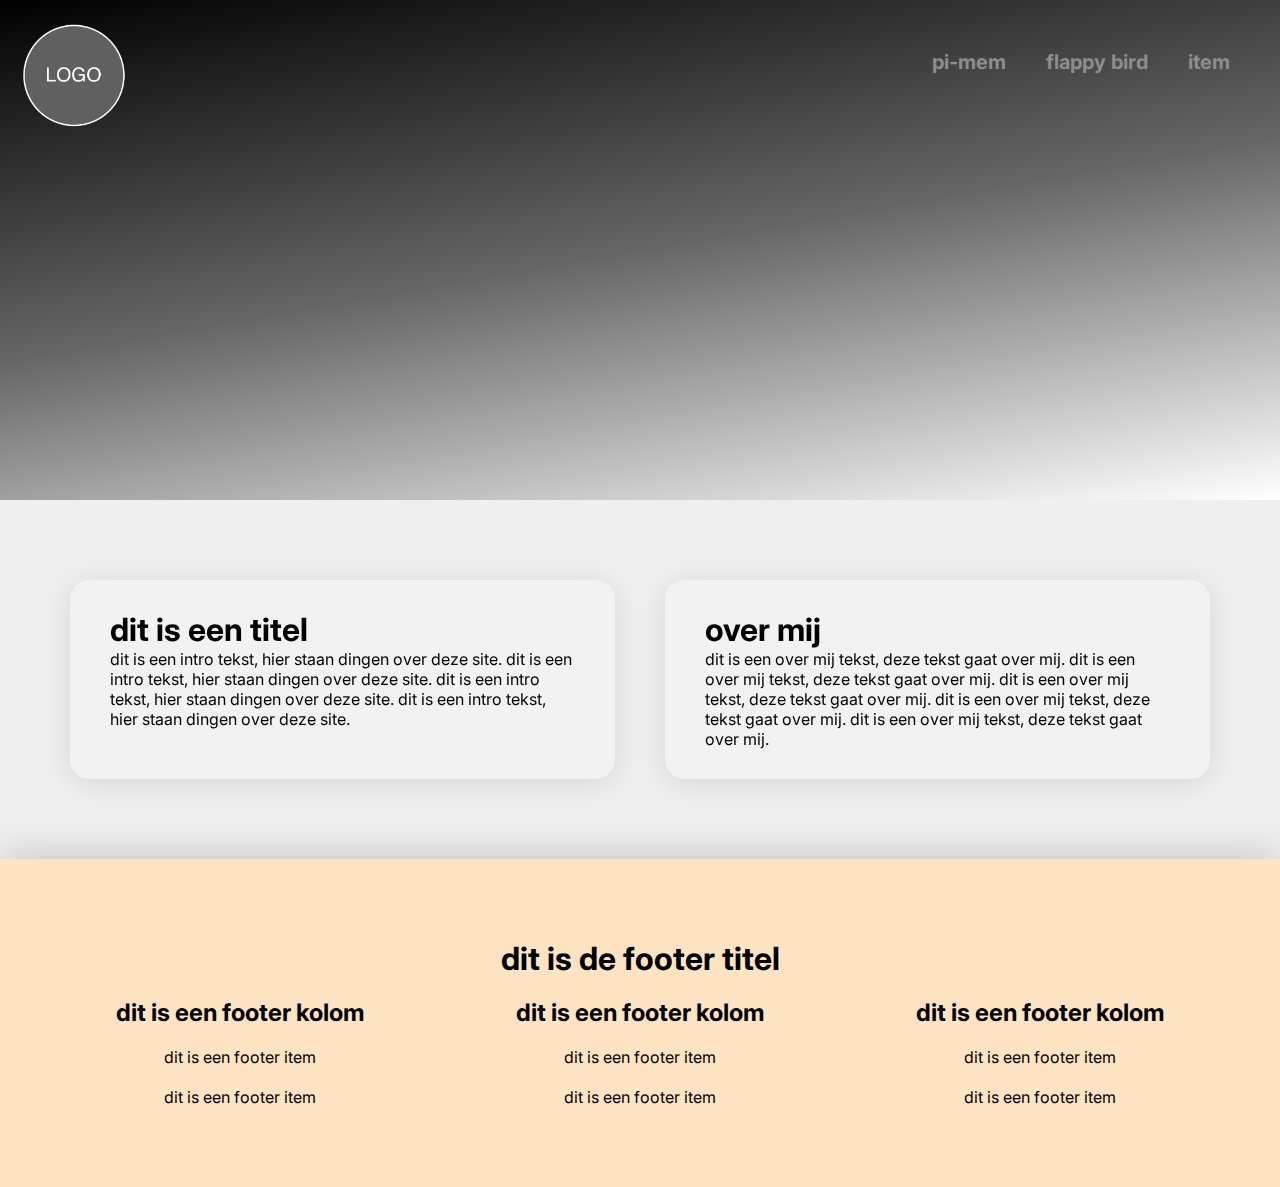
==== index.html @ 43db322d "head" ====
<!DOCTYPE html>
<html lang="en">
<head>
    <title>Dion's omgeving</title>

    <!-- meta spul -->
    <meta charset="UTF-8">
    <meta name="description" content="dit is mijn persoonlijke ontwikkelings ontgeving voor kleine projectjes, hier zet ik dus dingen zoals een pi memorizer en flappy bird in.">
    <meta name="keywords" content="project, dion, gierman, beau, flappy bird, spel, spellen, pi, memorizer">
    <meta name="author" content="Dion Beau Gierman">
    <meta name="viewport" content="width=device-width, initial-scale=1.0">

    <!-- favicon -->
    <link rel="icon" type="image/x-icon" href="bestanden/images/favicon.ico">

    <!-- google fonts -->
    <link rel="preconnect" href="https://fonts.googleapis.com">
    <link rel="preconnect" href="https://fonts.gstatic.com" crossorigin>
    <link href="https://fonts.googleapis.com/css2?family=Inter:ital,opsz,wght@0,14..32,100..900;1,14..32,100..900&display=swap" rel="stylesheet">
    
    <!-- custom style -->
    <link rel="stylesheet" href="stylesheet.css">
</head>
<body>
    <header>
        <video autoplay muted loop  id="video">
            <source src="video.mp4" type="video/mp4" alt="Video banner">
        </video>
        <div id="overlay"></div>

        <img src="logo.png" alt="logo">
        <div class="links-container">
            <ul>
                <li><a href="pi-mem/index.html">pi-mem</a></li>
                <li><a href="flappy-bird/index.html">flappy bird</a></li>
                <li>item</li>
            </ul>
        </div>
    </header>
    <main>
        <div class="block">
            <div id="intro-tekst">
                <h1>dit is een titel</h1>
                <p>dit is een intro tekst, hier staan dingen over deze site. dit is een intro tekst, hier staan dingen over deze site. dit is een intro tekst, hier staan dingen over deze site. dit is een intro tekst, hier staan dingen over deze site.</p>
            </div>
            <div id="over-mij">
                <h1>over mij</h1>
                <p>dit is een over mij tekst, deze tekst gaat over mij. dit is een over mij tekst, deze tekst gaat over mij. dit is een over mij tekst, deze tekst gaat over mij. dit is een over mij tekst, deze tekst gaat over mij. dit is een over mij tekst, deze tekst gaat over mij. </p>
            </div>
        </div>
    </main>
    <footer>
        <h1>dit is de footer titel</h1>
        <ul>
            <li>
                <ul>
                    <li><h2>dit is een footer kolom</h2></li>
                    <li>dit is een footer item</li>
                    <li>dit is een footer item</li>
                </ul>
            </li>
            <li>
                <ul>
                    <li><h2>dit is een footer kolom</h2></li>
                    <li>dit is een footer item</li>
                    <li>dit is een footer item</li>
                </ul>
            </li>
            <li>
                <ul>
                    <li><h2>dit is een footer kolom</h2></li>
                    <li>dit is een footer item</li>
                    <li>dit is een footer item</li>
                </ul>
            </li>
        </ul>
    </footer>

    <script>
        document.getElementById('video').playbackRate = 0.5;
    </script>
</body>
</html>
---- stylesheet.css ----
* {
    margin: 0;
    padding: 0;
    font-family: "Inter", sans-serif;
}

header {
    overflow: hidden;
    height: 500px;
    justify-content: center;
    align-items: center;
    z-index: 1;
    position: relative;
    outline: none;
}

ul {
    list-style-type: none;
}

#video {
    position: relative;
    width: 100vw;
    object-fit: cover;
    z-index: 1;
}

#overlay {
    height: 100%;
    width: 100%;
    top: 0;
    z-index: 2;
    position: absolute;
    background-image:linear-gradient(170deg, rgb(0,0,0), rgba(0,0,0,0.6), rgba(0,0,0,0));
}

header img {
    height: 150px;
    width: auto;
    z-index: 3;
    position: absolute;
    left: 0;
    top: 0;
}

.links-container {
    position: absolute;
    display: flex;
    align-items: center;
    justify-content: end;
    z-index: 3;
    right: 0;
    top: 50px;
    right: 50px;
}

.links-container ul {
    display: flex;
    align-items: center;
    gap: 40px;
    max-width: 300px;
    list-style-type: none;
}

.links-container ul li, .links-container ul li a {
    font-weight: bold;
    color: #8d8d8d;
    font-size: 20px;
}

.links-container ul li a {
    text-decoration: none;
    transition: all 0.3s ease-in-out;
}

.links-container ul li a:hover {
    color: #6f6f6f;
}

main {
    background: #efefef;
}

.block {
    display: grid;
    grid-template-columns: repeat(2, 1fr);
    gap: 50px;
    width: 95%;
    margin: 0 auto;
}

.block > div {
    background-color: rgba(255, 255, 255, 0.2);
    border-radius: 20px;
    padding: 30px 40px;
    box-shadow: 0 4px 30px rgba(0, 0, 0, 0.1);
    backdrop-filter: blur(7.5px);
}

footer {
    background-color: bisque;
    text-align: center;
    box-shadow: 0 0 40px rgba(0,0,0,0.2);
}

footer > h1 {
    margin-bottom: 20px;
}

footer > ul {
    display: flex;
    justify-content: space-around;
}

footer > ul > li {

}

footer > ul > li > ul {
    display: flex;
    flex-direction: column;
    gap: 20px;
}

footer > ul > li > ul > li {

}

main, footer{
    padding: 80px 40px;
}
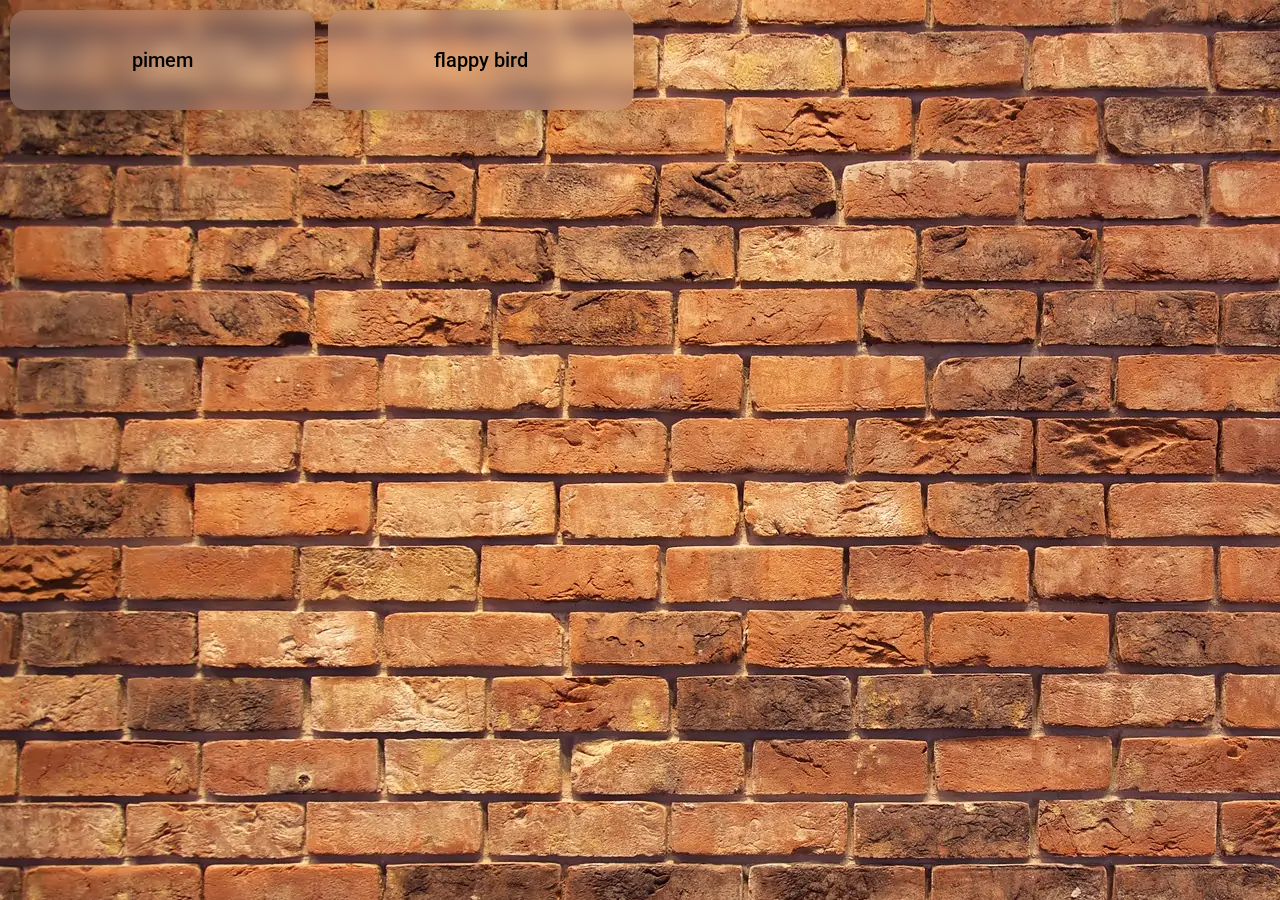
==== commit 7c7ff431: "statisch gemaakt" ====
--- a/index.html
+++ b/index.html
@@ -1,83 +1,20 @@
 <!DOCTYPE html>
 <html lang="en">
 <head>
-    <title>Dion's omgeving</title>
-
-    <!-- meta spul -->
+    <title>Overzicht Localhost</title>
     <meta charset="UTF-8">
-    <meta name="description" content="dit is mijn persoonlijke ontwikkelings ontgeving voor kleine projectjes, hier zet ik dus dingen zoals een pi memorizer en flappy bird in.">
-    <meta name="keywords" content="project, dion, gierman, beau, flappy bird, spel, spellen, pi, memorizer">
-    <meta name="author" content="Dion Beau Gierman">
     <meta name="viewport" content="width=device-width, initial-scale=1.0">
 
-    <!-- favicon -->
-    <link rel="icon" type="image/x-icon" href="bestanden/images/favicon.ico">
-
-    <!-- google fonts -->
     <link rel="preconnect" href="https://fonts.googleapis.com">
     <link rel="preconnect" href="https://fonts.gstatic.com" crossorigin>
-    <link href="https://fonts.googleapis.com/css2?family=Inter:ital,opsz,wght@0,14..32,100..900;1,14..32,100..900&display=swap" rel="stylesheet">
-    
-    <!-- custom style -->
+    <link href="https://fonts.googleapis.com/css2?family=Pacifico&family=Roboto:wght@100;300;400;500;700&display=swap" rel="stylesheet">
+
     <link rel="stylesheet" href="stylesheet.css">
 </head>
 <body>
-    <header>
-        <video autoplay muted loop  id="video">
-            <source src="video.mp4" type="video/mp4" alt="Video banner">
-        </video>
-        <div id="overlay"></div>
-
-        <img src="logo.png" alt="logo">
-        <div class="links-container">
-            <ul>
-                <li><a href="pi-mem/index.html">pi-mem</a></li>
-                <li><a href="flappy-bird/index.html">flappy bird</a></li>
-                <li>item</li>
-            </ul>
-        </div>
-    </header>
-    <main>
-        <div class="block">
-            <div id="intro-tekst">
-                <h1>dit is een titel</h1>
-                <p>dit is een intro tekst, hier staan dingen over deze site. dit is een intro tekst, hier staan dingen over deze site. dit is een intro tekst, hier staan dingen over deze site. dit is een intro tekst, hier staan dingen over deze site.</p>
-            </div>
-            <div id="over-mij">
-                <h1>over mij</h1>
-                <p>dit is een over mij tekst, deze tekst gaat over mij. dit is een over mij tekst, deze tekst gaat over mij. dit is een over mij tekst, deze tekst gaat over mij. dit is een over mij tekst, deze tekst gaat over mij. dit is een over mij tekst, deze tekst gaat over mij. </p>
-            </div>
-        </div>
-    </main>
-    <footer>
-        <h1>dit is de footer titel</h1>
-        <ul>
-            <li>
-                <ul>
-                    <li><h2>dit is een footer kolom</h2></li>
-                    <li>dit is een footer item</li>
-                    <li>dit is een footer item</li>
-                </ul>
-            </li>
-            <li>
-                <ul>
-                    <li><h2>dit is een footer kolom</h2></li>
-                    <li>dit is een footer item</li>
-                    <li>dit is een footer item</li>
-                </ul>
-            </li>
-            <li>
-                <ul>
-                    <li><h2>dit is een footer kolom</h2></li>
-                    <li>dit is een footer item</li>
-                    <li>dit is een footer item</li>
-                </ul>
-            </li>
-        </ul>
-    </footer>
-
-    <script>
-        document.getElementById('video').playbackRate = 0.5;
-    </script>
+    <div id="overzicht">
+        <a href="pi-mem/index.html" class="item">pimem</a>
+        <a href="flappy-bird/index.html" class="item">flappy bird</a>
+    </div>
 </body>
-</html>+</html>
--- a/stylesheet.css
+++ b/stylesheet.css
@@ -1,131 +1,63 @@
 * {
     margin: 0;
     padding: 0;
-    font-family: "Inter", sans-serif;
+    box-sizing: border-box;
 }
 
-header {
-    overflow: hidden;
-    height: 500px;
-    justify-content: center;
-    align-items: center;
-    z-index: 1;
-    position: relative;
-    outline: none;
+body {
+    background: linear-gradient(to bottom, rgba(0, 0, 0, 0.5), rgba(0, 0, 0, 0.5)), 
+                #000 url('bg.jpg') repeat-y center/cover;
+    background-image: image-set(
+        url(bg.webp) type("image/webp"),
+        url(bg.jpg) type("image/jpeg")
+    );
 }
 
-ul {
-    list-style-type: none;
+
+
+#overzicht {
+    display: grid;
+    grid-template-columns: repeat(4, 1fr);
+    gap: 13px;
+    width: calc(100% - 20px);
+    margin: 10px auto 0 auto;
+    text-align: center;
 }
 
-#video {
-    position: relative;
-    width: 100vw;
-    object-fit: cover;
-    z-index: 1;
+.item {
+    display: flex;
+    align-items: center;
+    justify-content: center;
+    background: rgba(223, 207, 207, 0.25);
+    height: 100px;
+    width: 100%;
+    color: black;
+    text-decoration: none;
+    border-radius: 16px; 
+    font: 500 20px "Roboto", sans-serif;
+    transition: 0.3s;
+    box-shadow: 0 4px 30px rgba(0, 0, 0, 0.3); 
+    backdrop-filter: blur(9.4px); 
+    -webkit-backdrop-filter: blur(9.4px); 
 }
 
-#overlay {
-    height: 100%;
-    width: 100%;
-    top: 0;
-    z-index: 2;
-    position: absolute;
-    background-image:linear-gradient(170deg, rgb(0,0,0), rgba(0,0,0,0.6), rgba(0,0,0,0));
+.item:hover {
+    background: rgba(200, 200, 200, 0.35);
+    box-shadow: 0 6px 35px rgba(0, 0, 0, 0.5); 
+    transform: scale(1.02); 
+    backdrop-filter: blur(12px); 
+    -webkit-backdrop-filter: blur(12px);
 }
 
-header img {
-    height: 150px;
-    width: auto;
-    z-index: 3;
-    position: absolute;
-    left: 0;
-    top: 0;
+
+@media (max-width: 768px) {
+    #overzicht {
+        grid-template-columns: repeat(2, 1fr);
+    }
 }
 
-.links-container {
-    position: absolute;
-    display: flex;
-    align-items: center;
-    justify-content: end;
-    z-index: 3;
-    right: 0;
-    top: 50px;
-    right: 50px;
+@media (max-width: 480px) {
+    #overzicht {
+        grid-template-columns: 1fr;
+    }
 }
-
-.links-container ul {
-    display: flex;
-    align-items: center;
-    gap: 40px;
-    max-width: 300px;
-    list-style-type: none;
-}
-
-.links-container ul li, .links-container ul li a {
-    font-weight: bold;
-    color: #8d8d8d;
-    font-size: 20px;
-}
-
-.links-container ul li a {
-    text-decoration: none;
-    transition: all 0.3s ease-in-out;
-}
-
-.links-container ul li a:hover {
-    color: #6f6f6f;
-}
-
-main {
-    background: #efefef;
-}
-
-.block {
-    display: grid;
-    grid-template-columns: repeat(2, 1fr);
-    gap: 50px;
-    width: 95%;
-    margin: 0 auto;
-}
-
-.block > div {
-    background-color: rgba(255, 255, 255, 0.2);
-    border-radius: 20px;
-    padding: 30px 40px;
-    box-shadow: 0 4px 30px rgba(0, 0, 0, 0.1);
-    backdrop-filter: blur(7.5px);
-}
-
-footer {
-    background-color: bisque;
-    text-align: center;
-    box-shadow: 0 0 40px rgba(0,0,0,0.2);
-}
-
-footer > h1 {
-    margin-bottom: 20px;
-}
-
-footer > ul {
-    display: flex;
-    justify-content: space-around;
-}
-
-footer > ul > li {
-
-}
-
-footer > ul > li > ul {
-    display: flex;
-    flex-direction: column;
-    gap: 20px;
-}
-
-footer > ul > li > ul > li {
-
-}
-
-main, footer{
-    padding: 80px 40px;
-}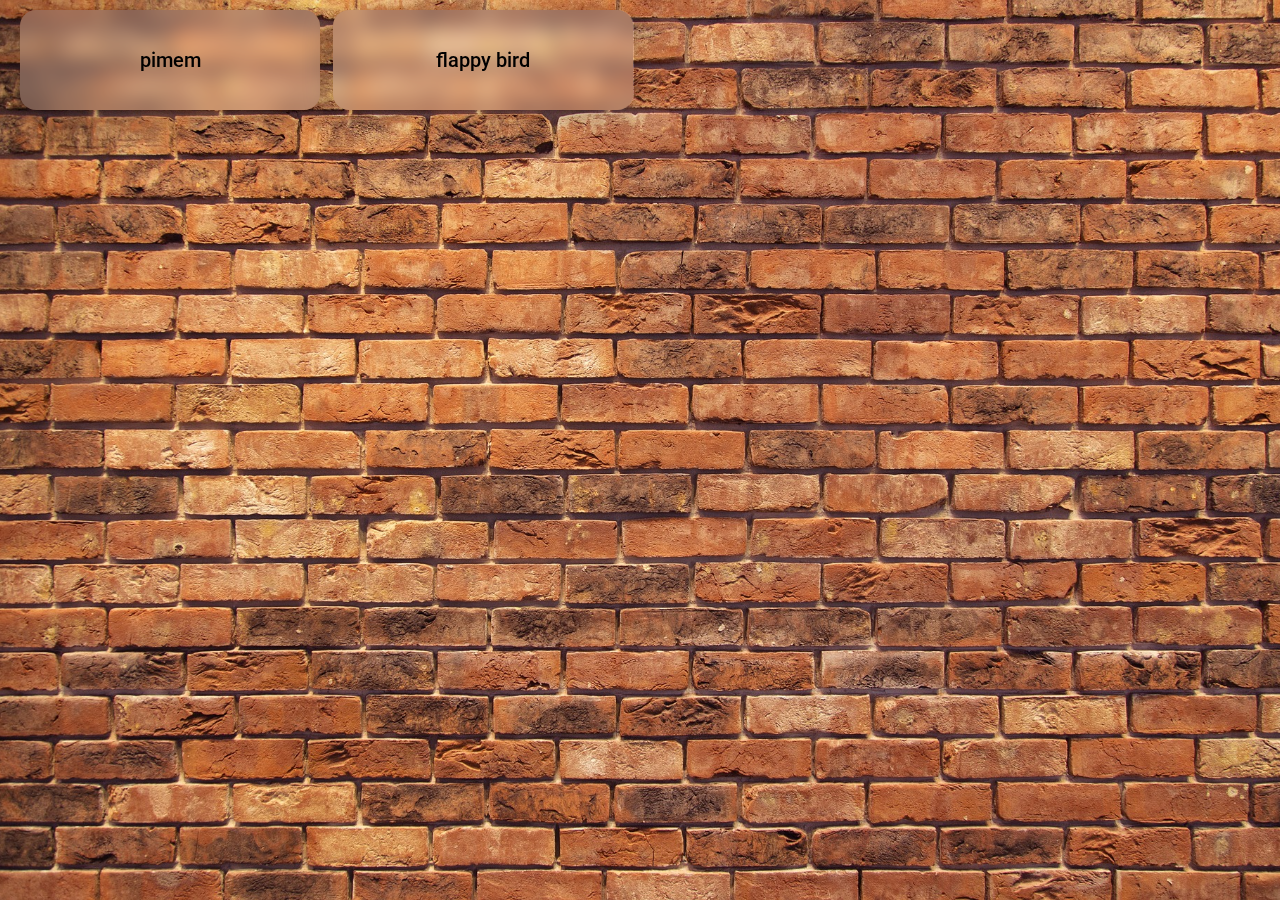
==== commit d017ce76: "new favicons" ====
--- a/index.html
+++ b/index.html
@@ -9,6 +9,8 @@
     <link rel="preconnect" href="https://fonts.gstatic.com" crossorigin>
     <link href="https://fonts.googleapis.com/css2?family=Pacifico&family=Roboto:wght@100;300;400;500;700&display=swap" rel="stylesheet">
 
+    <link rel="icon" type="image/x-icon" href="icon.ico">
+
     <link rel="stylesheet" href="stylesheet.css">
 </head>
 <body>
--- a/stylesheet.css
+++ b/stylesheet.css
@@ -1,63 +1 @@
-* {
-    margin: 0;
-    padding: 0;
-    box-sizing: border-box;
-}
-
-body {
-    background: linear-gradient(to bottom, rgba(0, 0, 0, 0.5), rgba(0, 0, 0, 0.5)), 
-                #000 url('bg.jpg') repeat-y center/cover;
-    background-image: image-set(
-        url(bg.webp) type("image/webp"),
-        url(bg.jpg) type("image/jpeg")
-    );
-}
-
-
-
-#overzicht {
-    display: grid;
-    grid-template-columns: repeat(4, 1fr);
-    gap: 13px;
-    width: calc(100% - 20px);
-    margin: 10px auto 0 auto;
-    text-align: center;
-}
-
-.item {
-    display: flex;
-    align-items: center;
-    justify-content: center;
-    background: rgba(223, 207, 207, 0.25);
-    height: 100px;
-    width: 100%;
-    color: black;
-    text-decoration: none;
-    border-radius: 16px; 
-    font: 500 20px "Roboto", sans-serif;
-    transition: 0.3s;
-    box-shadow: 0 4px 30px rgba(0, 0, 0, 0.3); 
-    backdrop-filter: blur(9.4px); 
-    -webkit-backdrop-filter: blur(9.4px); 
-}
-
-.item:hover {
-    background: rgba(200, 200, 200, 0.35);
-    box-shadow: 0 6px 35px rgba(0, 0, 0, 0.5); 
-    transform: scale(1.02); 
-    backdrop-filter: blur(12px); 
-    -webkit-backdrop-filter: blur(12px);
-}
-
-
-@media (max-width: 768px) {
-    #overzicht {
-        grid-template-columns: repeat(2, 1fr);
-    }
-}
-
-@media (max-width: 480px) {
-    #overzicht {
-        grid-template-columns: 1fr;
-    }
-}
+*{margin:0;padding:0;-webkit-box-sizing:border-box;box-sizing:border-box}body{background:url(bg.jpg) no-repeat center center/cover;min-height:100vh}#overzicht{display:-ms-grid;display:grid;-ms-grid-columns:1fr 13px 1fr 13px 1fr 13px 1fr;grid-template-columns:repeat(4,1fr);gap:13px;width:calc(100% - 20px);padding:10px;margin:0 auto;text-align:center}@media (max-width:768px){#overzicht{-ms-grid-columns:(1fr)[2];grid-template-columns:repeat(2,1fr)}}@media (max-width:480px){#overzicht{-ms-grid-columns:1fr;grid-template-columns:1fr}}.item{display:-webkit-box;display:-ms-flexbox;display:flex;-webkit-box-align:center;-ms-flex-align:center;align-items:center;-webkit-box-pack:center;-ms-flex-pack:center;justify-content:center;background:rgba(223,207,207,0.25);height:100px;width:100%;color:black;text-decoration:none;border-radius:16px;font:500 20px "Roboto",sans-serif;-webkit-transition:0.3s;transition:0.3s;-webkit-box-shadow:0 4px 30px rgba(0,0,0,0.3);box-shadow:0 4px 30px rgba(0,0,0,0.3);backdrop-filter:blur(9.4px);-webkit-backdrop-filter:blur(9.4px);-webkit-transition:all 0.6s ease-in-out;transition:all 0.6s ease-in-out}.item:hover{background:rgba(200,200,200,0.35);-webkit-box-shadow:0 6px 35px rgba(0,0,0,0.5);box-shadow:0 6px 35px rgba(0,0,0,0.5);-webkit-transform:scale(1.03) rotate(1deg);transform:scale(1.03) rotate(1deg);backdrop-filter:blur(12px);-webkit-backdrop-filter:blur(12px)}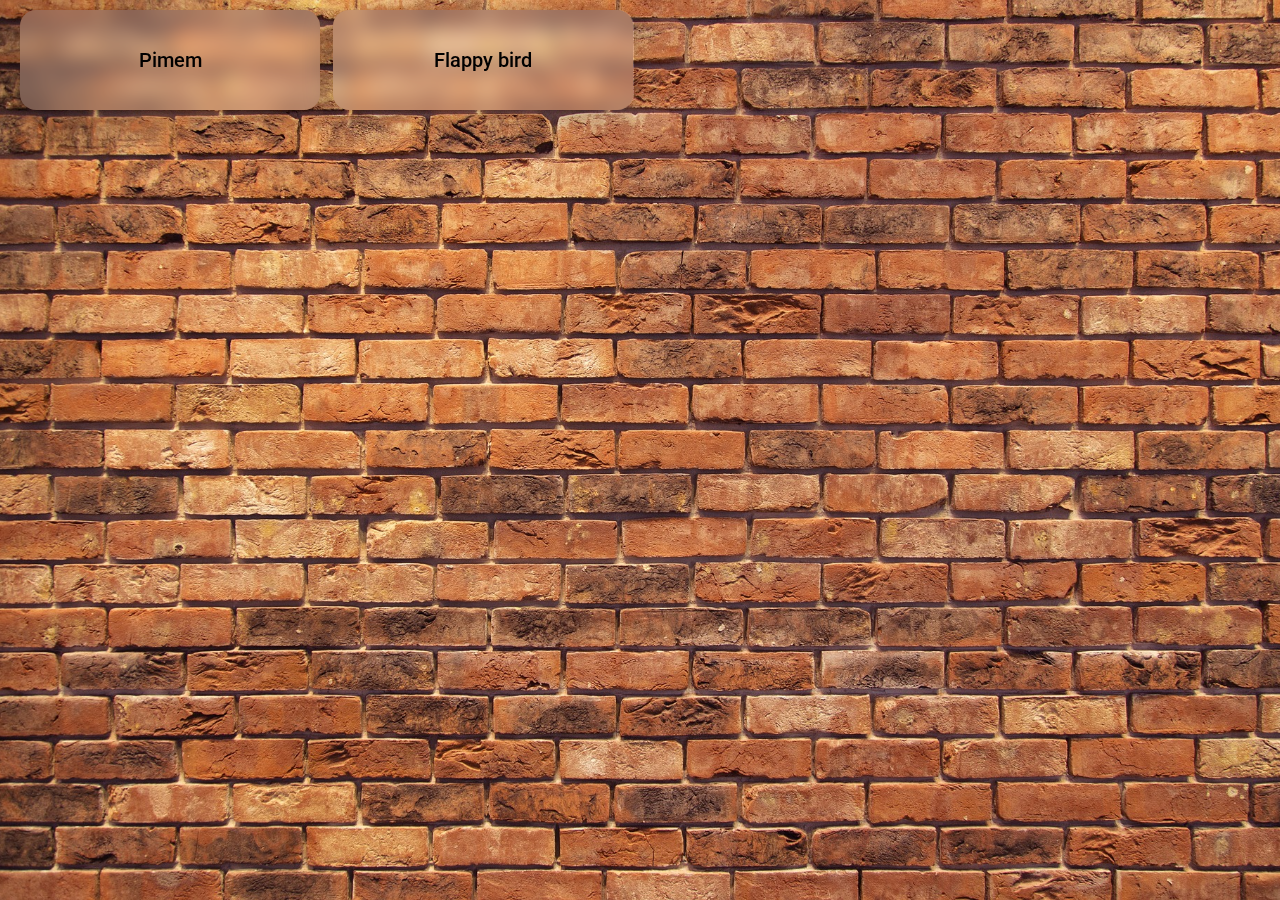
==== commit 359f26ae: "better" ====
--- a/index.html
+++ b/index.html
@@ -1,22 +1,30 @@
 <!DOCTYPE html>
 <html lang="en">
 <head>
-    <title>Overzicht Localhost</title>
+    <title>Dion's projectjes</title>
+
+    <!-- meta info -->
     <meta charset="UTF-8">
+    <meta name="description" content="hier zet ik projecten die ik wil maken in js/html/css neer. all rights reserved.">
+    <meta name="keywords" content="project, dion, gierman, beau, pi, memorizer, spel">
+    <meta name="author" content="Dion Beau Gierman">
     <meta name="viewport" content="width=device-width, initial-scale=1.0">
 
+    <!-- fonts -->
     <link rel="preconnect" href="https://fonts.googleapis.com">
     <link rel="preconnect" href="https://fonts.gstatic.com" crossorigin>
     <link href="https://fonts.googleapis.com/css2?family=Pacifico&family=Roboto:wght@100;300;400;500;700&display=swap" rel="stylesheet">
 
+    <!-- favicon -->
     <link rel="icon" type="image/x-icon" href="icon.ico">
 
+    <!-- stylesheet -->
     <link rel="stylesheet" href="stylesheet.css">
 </head>
 <body>
     <div id="overzicht">
-        <a href="pi-mem/index.html" class="item">pimem</a>
-        <a href="flappy-bird/index.html" class="item">flappy bird</a>
+        <a href="pi-mem/index.html" class="item">Pimem</a>
+        <a href="flappy-bird/index.html" class="item">Flappy bird</a>
     </div>
 </body>
 </html>
--- a/stylesheet.css
+++ b/stylesheet.css
@@ -1 +1 @@
-*{margin:0;padding:0;-webkit-box-sizing:border-box;box-sizing:border-box}body{background:url(bg.jpg) no-repeat center center/cover;min-height:100vh}#overzicht{display:-ms-grid;display:grid;-ms-grid-columns:1fr 13px 1fr 13px 1fr 13px 1fr;grid-template-columns:repeat(4,1fr);gap:13px;width:calc(100% - 20px);padding:10px;margin:0 auto;text-align:center}@media (max-width:768px){#overzicht{-ms-grid-columns:(1fr)[2];grid-template-columns:repeat(2,1fr)}}@media (max-width:480px){#overzicht{-ms-grid-columns:1fr;grid-template-columns:1fr}}.item{display:-webkit-box;display:-ms-flexbox;display:flex;-webkit-box-align:center;-ms-flex-align:center;align-items:center;-webkit-box-pack:center;-ms-flex-pack:center;justify-content:center;background:rgba(223,207,207,0.25);height:100px;width:100%;color:black;text-decoration:none;border-radius:16px;font:500 20px "Roboto",sans-serif;-webkit-transition:0.3s;transition:0.3s;-webkit-box-shadow:0 4px 30px rgba(0,0,0,0.3);box-shadow:0 4px 30px rgba(0,0,0,0.3);backdrop-filter:blur(9.4px);-webkit-backdrop-filter:blur(9.4px);-webkit-transition:all 0.6s ease-in-out;transition:all 0.6s ease-in-out}.item:hover{background:rgba(200,200,200,0.35);-webkit-box-shadow:0 6px 35px rgba(0,0,0,0.5);box-shadow:0 6px 35px rgba(0,0,0,0.5);-webkit-transform:scale(1.03) rotate(1deg);transform:scale(1.03) rotate(1deg);backdrop-filter:blur(12px);-webkit-backdrop-filter:blur(12px)}+*{margin:0;padding:0;-webkit-box-sizing:border-box;box-sizing:border-box}body{background:url(bg.jpg) no-repeat center center/cover;min-height:100vh}body>#overzicht{display:-ms-grid;display:grid;-ms-grid-columns:1fr 13px 1fr 13px 1fr 13px 1fr;grid-template-columns:repeat(4,1fr);gap:13px;width:calc(100% - 20px);padding:10px;margin:0 auto;text-align:center}@media (max-width:768px){body>#overzicht{-ms-grid-columns:(1fr)[2];grid-template-columns:repeat(2,1fr)}}@media (max-width:480px){body>#overzicht{-ms-grid-columns:1fr;grid-template-columns:1fr}}body>#overzicht>.item{display:-webkit-box;display:-ms-flexbox;display:flex;-webkit-box-align:center;-ms-flex-align:center;align-items:center;-webkit-box-pack:center;-ms-flex-pack:center;justify-content:center;background:rgba(223,207,207,0.25);height:100px;width:100%;color:black;text-decoration:none;border-radius:16px;font:500 20px "Roboto",sans-serif;-webkit-transition:0.3s;transition:0.3s;-webkit-box-shadow:0 4px 30px rgba(0,0,0,0.3);box-shadow:0 4px 30px rgba(0,0,0,0.3);backdrop-filter:blur(9.4px);-webkit-backdrop-filter:blur(9.4px);-webkit-transition:all 0.6s ease-in-out;transition:all 0.6s ease-in-out}body>#overzicht>.item:hover{background:rgba(200,200,200,0.35);-webkit-box-shadow:0 6px 35px rgba(0,0,0,0.5);box-shadow:0 6px 35px rgba(0,0,0,0.5);-webkit-transform:scale(1.03) rotate(1deg);transform:scale(1.03) rotate(1deg);backdrop-filter:blur(12px);-webkit-backdrop-filter:blur(12px)}body pre{color:white;font-weight:700}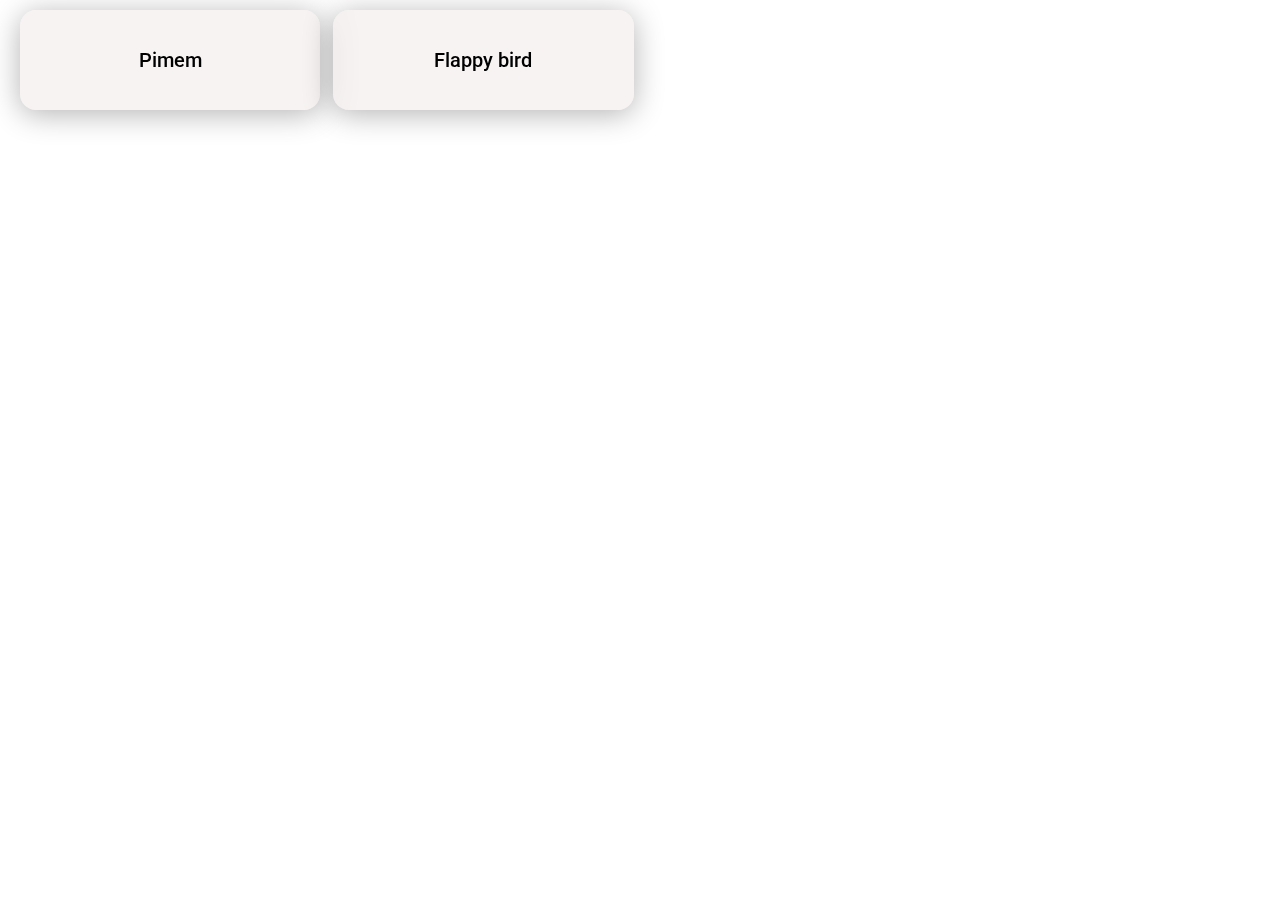
==== commit 270a71dd: "img folder" ====
--- a/index.html
+++ b/index.html
@@ -16,7 +16,7 @@
     <link href="https://fonts.googleapis.com/css2?family=Pacifico&family=Roboto:wght@100;300;400;500;700&display=swap" rel="stylesheet">
 
     <!-- favicon -->
-    <link rel="icon" type="image/x-icon" href="icon.ico">
+    <link rel="icon" type="image/x-icon" href="img/icon.ico">
 
     <!-- stylesheet -->
     <link rel="stylesheet" href="stylesheet.css">
--- a/stylesheet.css
+++ b/stylesheet.css
@@ -1 +1 @@
-*{margin:0;padding:0;-webkit-box-sizing:border-box;box-sizing:border-box}body{background:url(bg.jpg) no-repeat center center/cover;min-height:100vh}body>#overzicht{display:-ms-grid;display:grid;-ms-grid-columns:1fr 13px 1fr 13px 1fr 13px 1fr;grid-template-columns:repeat(4,1fr);gap:13px;width:calc(100% - 20px);padding:10px;margin:0 auto;text-align:center}@media (max-width:768px){body>#overzicht{-ms-grid-columns:(1fr)[2];grid-template-columns:repeat(2,1fr)}}@media (max-width:480px){body>#overzicht{-ms-grid-columns:1fr;grid-template-columns:1fr}}body>#overzicht>.item{display:-webkit-box;display:-ms-flexbox;display:flex;-webkit-box-align:center;-ms-flex-align:center;align-items:center;-webkit-box-pack:center;-ms-flex-pack:center;justify-content:center;background:rgba(223,207,207,0.25);height:100px;width:100%;color:black;text-decoration:none;border-radius:16px;font:500 20px "Roboto",sans-serif;-webkit-transition:0.3s;transition:0.3s;-webkit-box-shadow:0 4px 30px rgba(0,0,0,0.3);box-shadow:0 4px 30px rgba(0,0,0,0.3);backdrop-filter:blur(9.4px);-webkit-backdrop-filter:blur(9.4px);-webkit-transition:all 0.6s ease-in-out;transition:all 0.6s ease-in-out}body>#overzicht>.item:hover{background:rgba(200,200,200,0.35);-webkit-box-shadow:0 6px 35px rgba(0,0,0,0.5);box-shadow:0 6px 35px rgba(0,0,0,0.5);-webkit-transform:scale(1.03) rotate(1deg);transform:scale(1.03) rotate(1deg);backdrop-filter:blur(12px);-webkit-backdrop-filter:blur(12px)}body pre{color:white;font-weight:700}+*{margin:0;padding:0;-webkit-box-sizing:border-box;box-sizing:border-box}body{background:url(img/bg.jpg) no-repeat center center/cover;min-height:100vh}body>#overzicht{display:-ms-grid;display:grid;-ms-grid-columns:1fr 13px 1fr 13px 1fr 13px 1fr;grid-template-columns:repeat(4,1fr);gap:13px;width:calc(100% - 20px);padding:10px;margin:0 auto;text-align:center}@media (max-width:768px){body>#overzicht{-ms-grid-columns:(1fr)[2];grid-template-columns:repeat(2,1fr)}}@media (max-width:480px){body>#overzicht{-ms-grid-columns:1fr;grid-template-columns:1fr}}body>#overzicht>.item{display:-webkit-box;display:-ms-flexbox;display:flex;-webkit-box-align:center;-ms-flex-align:center;align-items:center;-webkit-box-pack:center;-ms-flex-pack:center;justify-content:center;background:rgba(223,207,207,0.25);height:100px;width:100%;color:black;text-decoration:none;border-radius:16px;font:500 20px "Roboto",sans-serif;-webkit-transition:0.3s;transition:0.3s;-webkit-box-shadow:0 4px 30px rgba(0,0,0,0.3);box-shadow:0 4px 30px rgba(0,0,0,0.3);backdrop-filter:blur(9.4px);-webkit-backdrop-filter:blur(9.4px);-webkit-transition:all 0.6s ease-in-out;transition:all 0.6s ease-in-out}body>#overzicht>.item:hover{background:rgba(200,200,200,0.35);-webkit-box-shadow:0 6px 35px rgba(0,0,0,0.5);box-shadow:0 6px 35px rgba(0,0,0,0.5);-webkit-transform:scale(1.03) rotate(1deg);transform:scale(1.03) rotate(1deg);backdrop-filter:blur(12px);-webkit-backdrop-filter:blur(12px)}body pre{color:white;font-weight:700}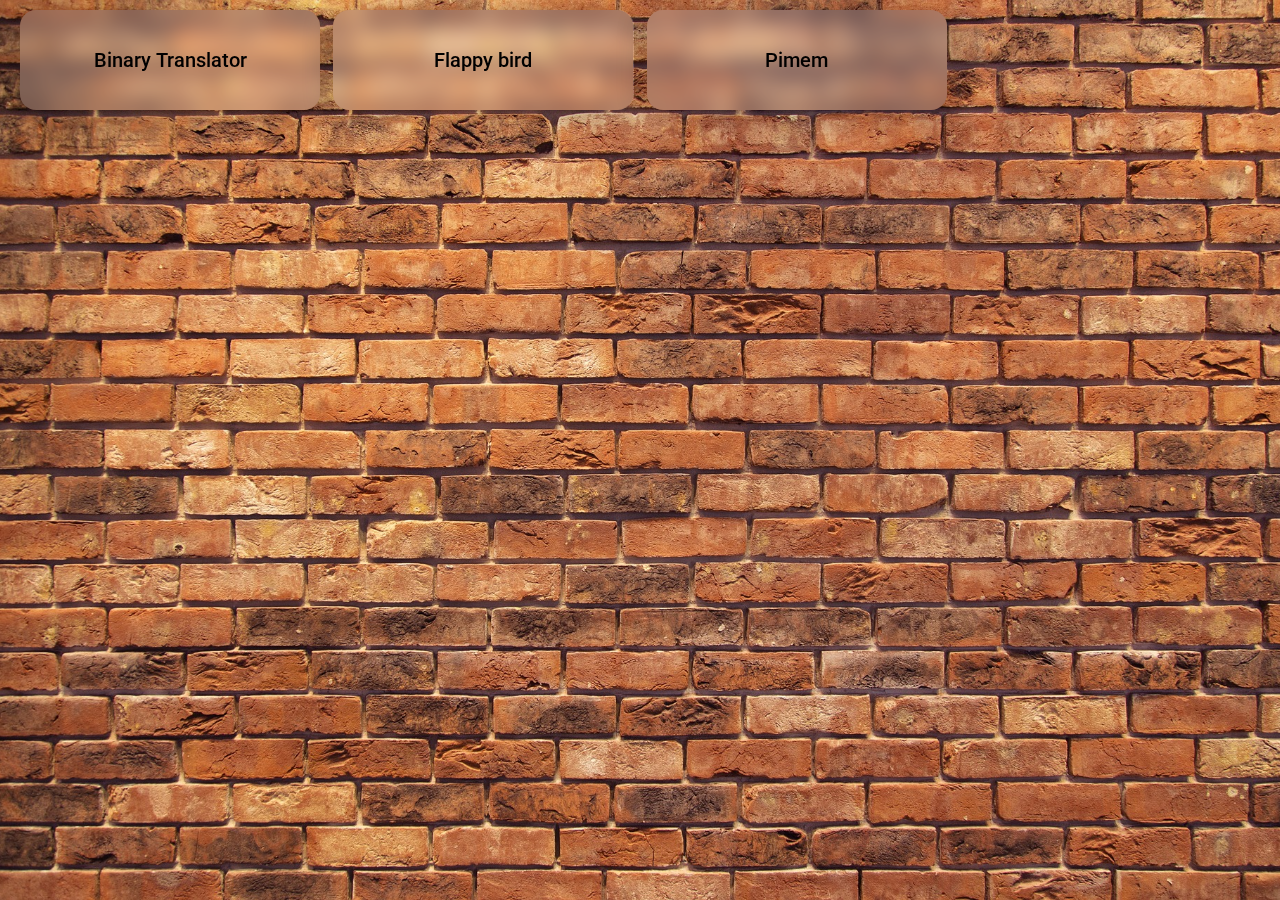
==== commit 69d61d69: "binary translator added" ====
--- a/index.html
+++ b/index.html
@@ -23,8 +23,9 @@
 </head>
 <body>
     <div id="overzicht">
+        <a href="btranslator/index.html" class="item">Binary Translator</a>
+        <a href="flappy-bird/index.html" class="item">Flappy bird</a>
         <a href="pi-mem/index.html" class="item">Pimem</a>
-        <a href="flappy-bird/index.html" class="item">Flappy bird</a>
     </div>
 </body>
 </html>
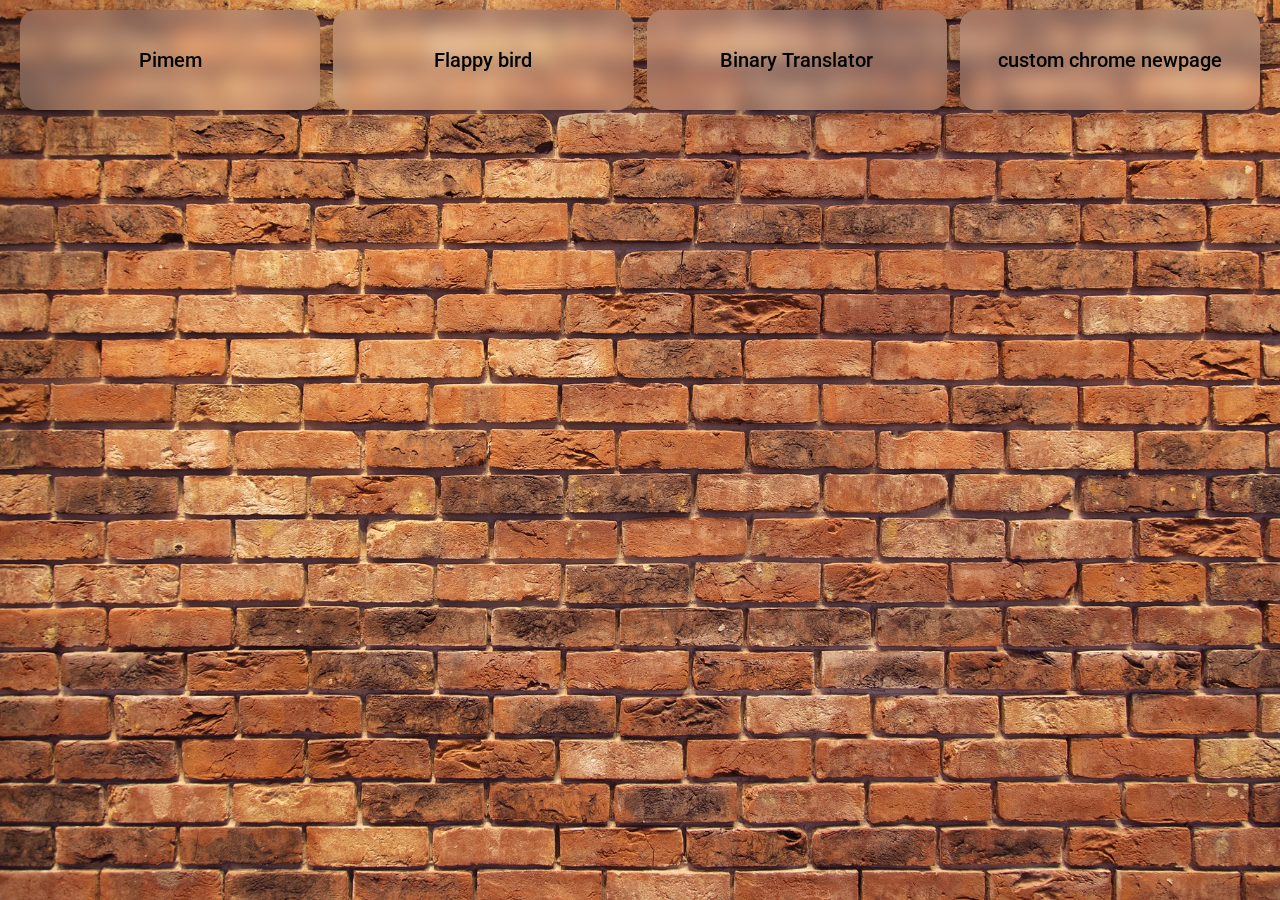
==== commit 7c4bb55f: "custome chrome newpage" ====
--- a/index.html
+++ b/index.html
@@ -23,9 +23,10 @@
 </head>
 <body>
     <div id="overzicht">
+        <a href="pi-mem/index.html" class="item">Pimem</a>
+        <a href="flappy-bird/index.html" class="item">Flappy bird</a>
         <a href="btranslator/index.html" class="item">Binary Translator</a>
-        <a href="flappy-bird/index.html" class="item">Flappy bird</a>
-        <a href="pi-mem/index.html" class="item">Pimem</a>
+        <a href="customChromeTheme/newtab.html" class="item">custom chrome newpage</a>
     </div>
 </body>
 </html>
